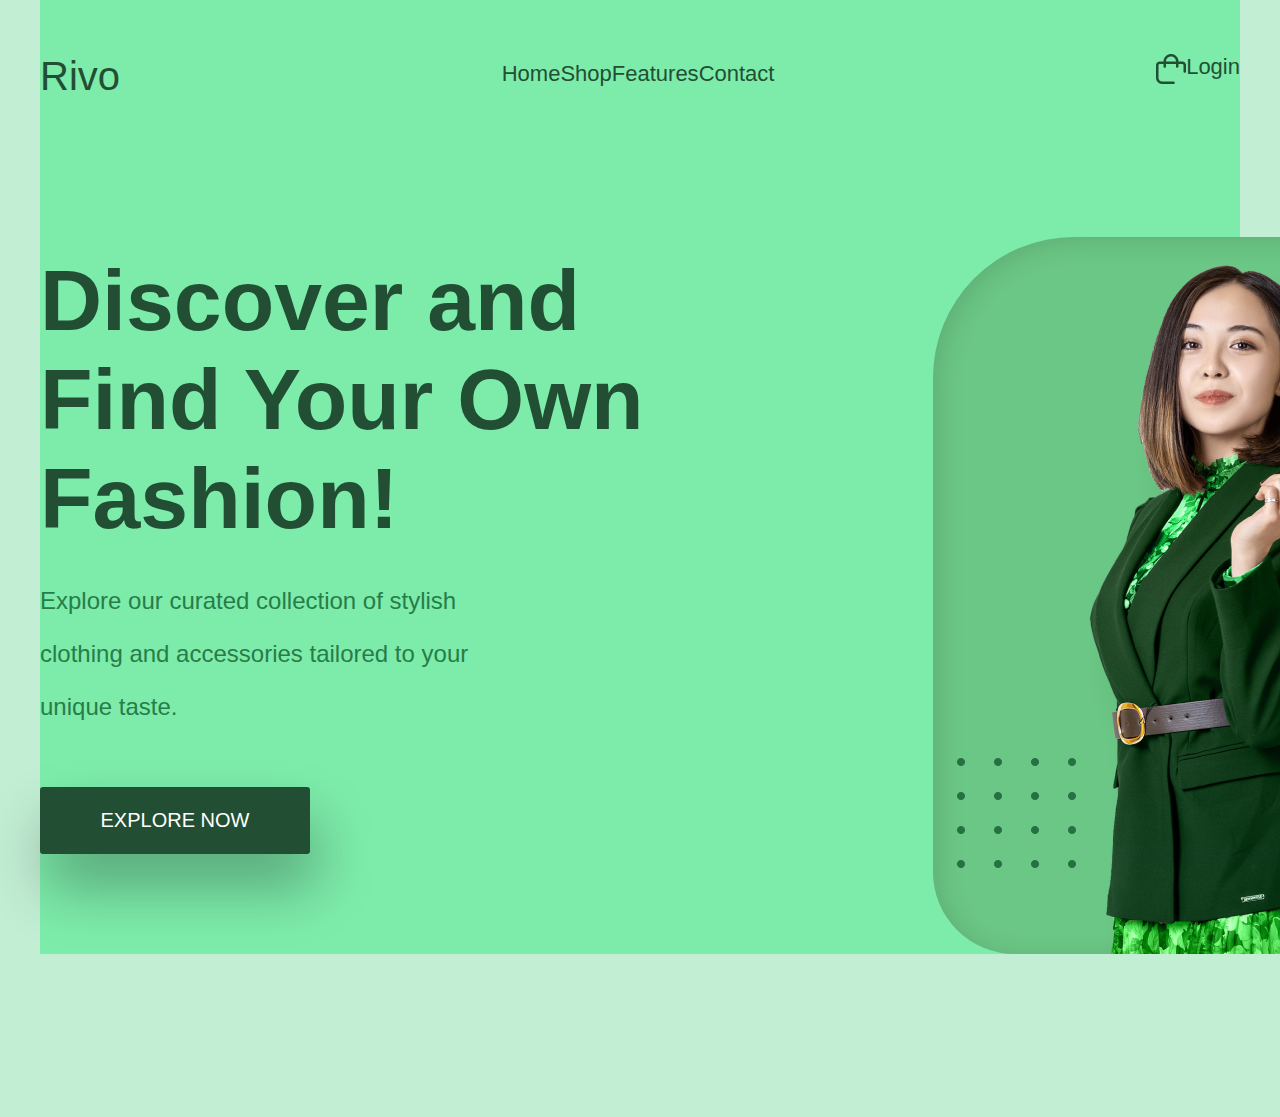
==== index.html @ 447798f5 "Add files via upload" ====
<!DOCTYPE html>
<html lang="en">
<head>
    <meta charset="UTF-8">
    <title>Rivo</title>
    <link rel="stylesheet" href="styles/style.css">
</head>
<body>
<div class="wrapper">
    <header class="header">
        <div class="container">
            <nav class="menu">
                <div class="logo">Rivo</div>
                <ul class="menu-items">
                    <li class="menu-item">Home</li>
                    <li class="menu-item">Shop</li>
                    <li class="menu-item">Features</li>
                    <li class="menu-item">Contact</li>
                </ul>
                <div class="menu-right">
                    <img src="images/basket.png" alt="Корзина" class="basket">
                    <div class="button">Login</div>
                </div>
            </nav>
            <div class="container-info">
                <div class="info">
                    <h1 class="info-title">Discover and Find Your Own Fashion!</h1>
                    <div class="info-text">Explore our curated collection of stylish clothing and accessories tailored to your unique taste.
                    </div>
                    <div class="info-button">Explore Now</div>
                </div>
                <div class="image">
                    <div class="image-person">
                        <img src="images/person.png" class="image-person-main" alt="Человек">
                        <div class="image-person-details">
                        <img src="images/person-detail.png" class="image-person-detail" alt="Точки">
                        <img src="images/person-detail.png" class="image-person-detail" alt="Точки">
                        </div>
                    </div>
                </div>
            </div>
        </div>
    </header>
    <main class="main"></main>
    <footer class="footer"></footer>
</div>
</body>
</html>
---- styles/style.css ----
* {
    margin: 0;
    padding: 0;
}

body {
    font-family: sans-serif;
    font-size: 22px;
    color: #224F34;
}

.header {
    background: #C2EFD4;
    height: 1117px;
}

.container {
    max-width: 1200px;
    margin: 0 auto;
    padding-top: 54px;
}

.header .container {
    background: #7DECAA;
}

.logo {
    font-size: 40px;
    font-weight: 400;
}

.menu {
    display: flex;
    justify-content: space-between;
}

.menu-items {
    display: flex;
    margin-left: 0%;
    line-height: 40px;
}

.menu-item {
    list-style-type: none;
    margin-left: 0%;
    cursor: pointer;
}

.menu-item:hover {
    text-decoration: underline white;
}

.menu-item:first-child {
    margin-left: 0;
}

.menu-item:last-child {
}

.menu-right {
    display: flex;
    justify-items: center;
    text-align: center;
    justify-content: center;
}

.basket {
    width: 30px;
    height: 30px;
}

.button {
    /*padding: 11px 41px;*/
    /*border: 1px solid black;*/
    /*font-size: 20px;*/
    /*margin-left: 0%;*/
    /*border-radius: 3px;*/
    /*line-height: 30px;*/
    /*cursor: pointer;*/
}

.container-info {
    display: flex;
    padding-top: 138px;
}

.info {
    padding-top: 14px;
    width: 649px;
}

.info-title {
    width: 649px;
    font-size: 86px;
}

.info-text {
    margin-top: 27px;
    width: 500px;
    color: #267D49;
    font-size: 24px;
    line-height: 220%;
}

.info-button {
    width: 150px;
    margin-top: 54px;
    color: white;
    border-radius: 3px;
    background: #224F34;
    box-shadow: 6px 33px 59px 0 rgba(0, 0, 0, 0.30);
    padding: 22px 60px;
    font-size: 20px;
    text-transform: uppercase;
    text-align: center;
}

.image {
    margin-left: 244px;
    width: 570px;
    height: 717px;
    border-radius: 141px 45px 150px 82px;
    background: #6BC785;
    box-shadow: 6px 4px 26px 0 rgba(0, 0, 0, 0.12) inset;
}

.image-person {
    width: 570px;
    height: 717px;
}

.image-person-main {
    position: absolute;
}

.image-person-details {
    position: relative;
}

.image-person-detail:first-child
{
    margin-left: 439px;
    margin-top: 155px;
}
.image-person-detail:last-child {
    margin-top: 250px;
    margin-left: 24px;
}
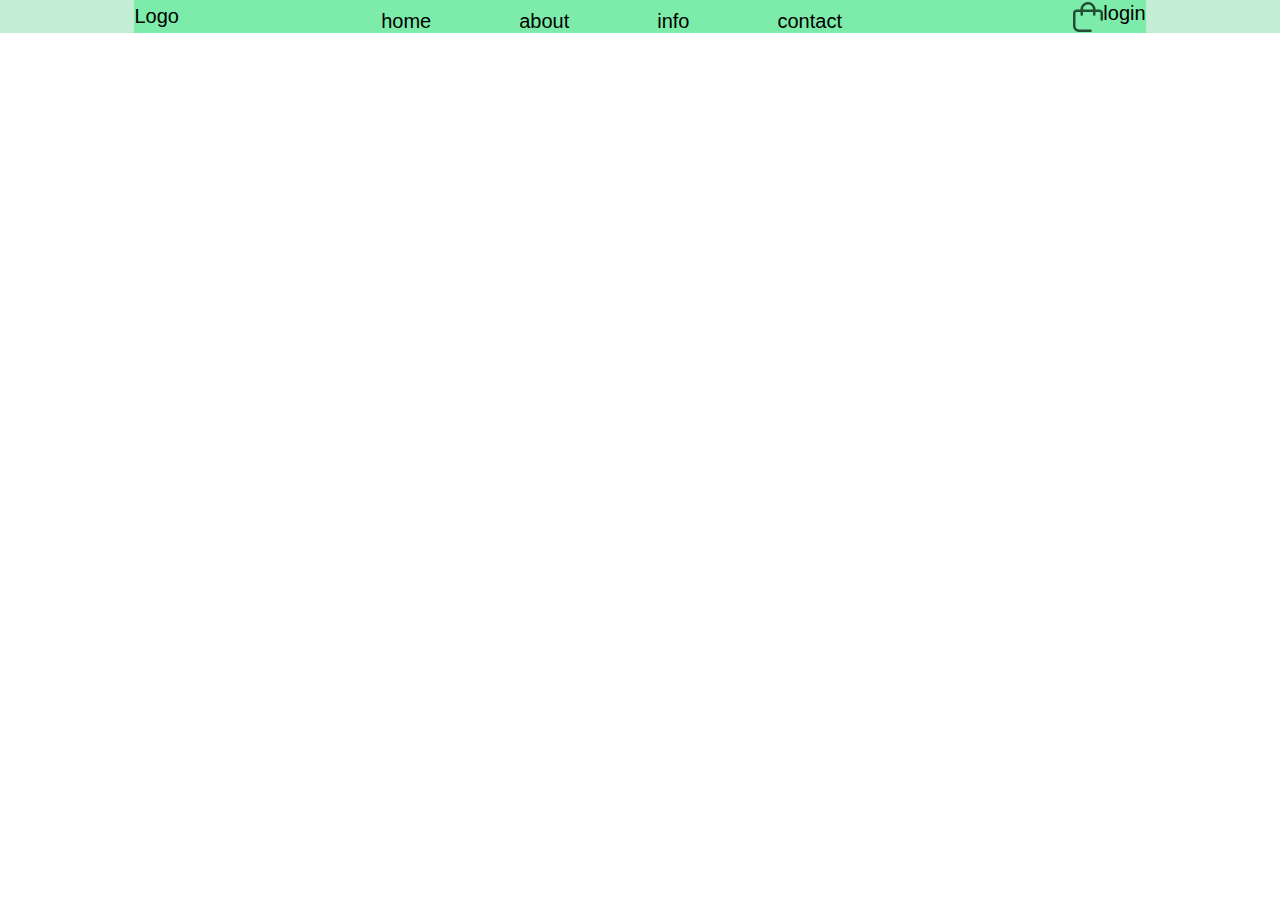
==== commit 89c90873: "Update and rename test.html to index.html" ====
--- a/index.html
+++ b/index.html
@@ -2,47 +2,27 @@
 <html lang="en">
 <head>
     <meta charset="UTF-8">
-    <title>Rivo</title>
-    <link rel="stylesheet" href="styles/style.css">
+    <title>Title</title>
+    <link rel="stylesheet" href="styles/style1.css">
 </head>
 <body>
-<div class="wrapper">
-    <header class="header">
-        <div class="container">
-            <nav class="menu">
-                <div class="logo">Rivo</div>
-                <ul class="menu-items">
-                    <li class="menu-item">Home</li>
-                    <li class="menu-item">Shop</li>
-                    <li class="menu-item">Features</li>
-                    <li class="menu-item">Contact</li>
-                </ul>
-                <div class="menu-right">
-                    <img src="images/basket.png" alt="Корзина" class="basket">
-                    <div class="button">Login</div>
-                </div>
-            </nav>
-            <div class="container-info">
-                <div class="info">
-                    <h1 class="info-title">Discover and Find Your Own Fashion!</h1>
-                    <div class="info-text">Explore our curated collection of stylish clothing and accessories tailored to your unique taste.
-                    </div>
-                    <div class="info-button">Explore Now</div>
-                </div>
-                <div class="image">
-                    <div class="image-person">
-                        <img src="images/person.png" class="image-person-main" alt="Человек">
-                        <div class="image-person-details">
-                        <img src="images/person-detail.png" class="image-person-detail" alt="Точки">
-                        <img src="images/person-detail.png" class="image-person-detail" alt="Точки">
-                        </div>
-                    </div>
-                </div>
-            </div>
-        </div>
-    </header>
-    <main class="main"></main>
-    <footer class="footer"></footer>
-</div>
+<header class="header">
+    <div class="container">
+        <div class="menu-logo">Logo</div>
+        <nav class="menu">
+            <ul class="menu-items">
+                <li class="menu-item">home</li>
+                <li class="menu-item">about</li>
+                <li class="menu-item">info</li>
+                <li class="menu-item">contact</li>
+            </ul>
+
+        </nav>
+        <div class="menu-end">
+        <img src="images/basket.png" alt="d" width="30" height="30">
+        <div class="button">login</div>
+    </div>
+    </div>
+</header>
 </body>
-</html>+</html>
--- a/styles/style1.css
+++ b/styles/style1.css
@@ -0,0 +1,64 @@
+* {
+    margin: 0;
+    padding: 0;
+}
+
+body {
+    font-family: sans-serif;
+    font-size: 20px;
+}
+
+.header {
+    background: #C2EFD4;
+}
+.container {
+    max-width: 79%;
+    margin: 0 auto;
+}
+
+.header .container {
+    background: #7DECAA;
+    display: flex;
+    align-items: center;
+}
+
+.menu {
+    padding-top: 10px;
+    margin-left: 20%;
+    margin-right: 5%;
+}
+
+.menu-items {
+    list-style: none;
+    display: flex;
+}
+
+.menu-item {
+    margin-right: 88px;
+}
+
+
+.menu-item:last-child {
+    margin-right: 0;
+}
+
+.menu-end {
+    margin-left: auto;
+    display: flex;
+}
+
+@media screen and (max-width: 975px) {
+    .menu {
+        margin-left: 10%;
+        margin-right: 1%;
+    }
+
+    .menu-item {
+        margin-right: 48px;
+    }
+}
+@media screen and (max-width: 650px) {
+    .menu-items {
+        display: block;
+    }
+}